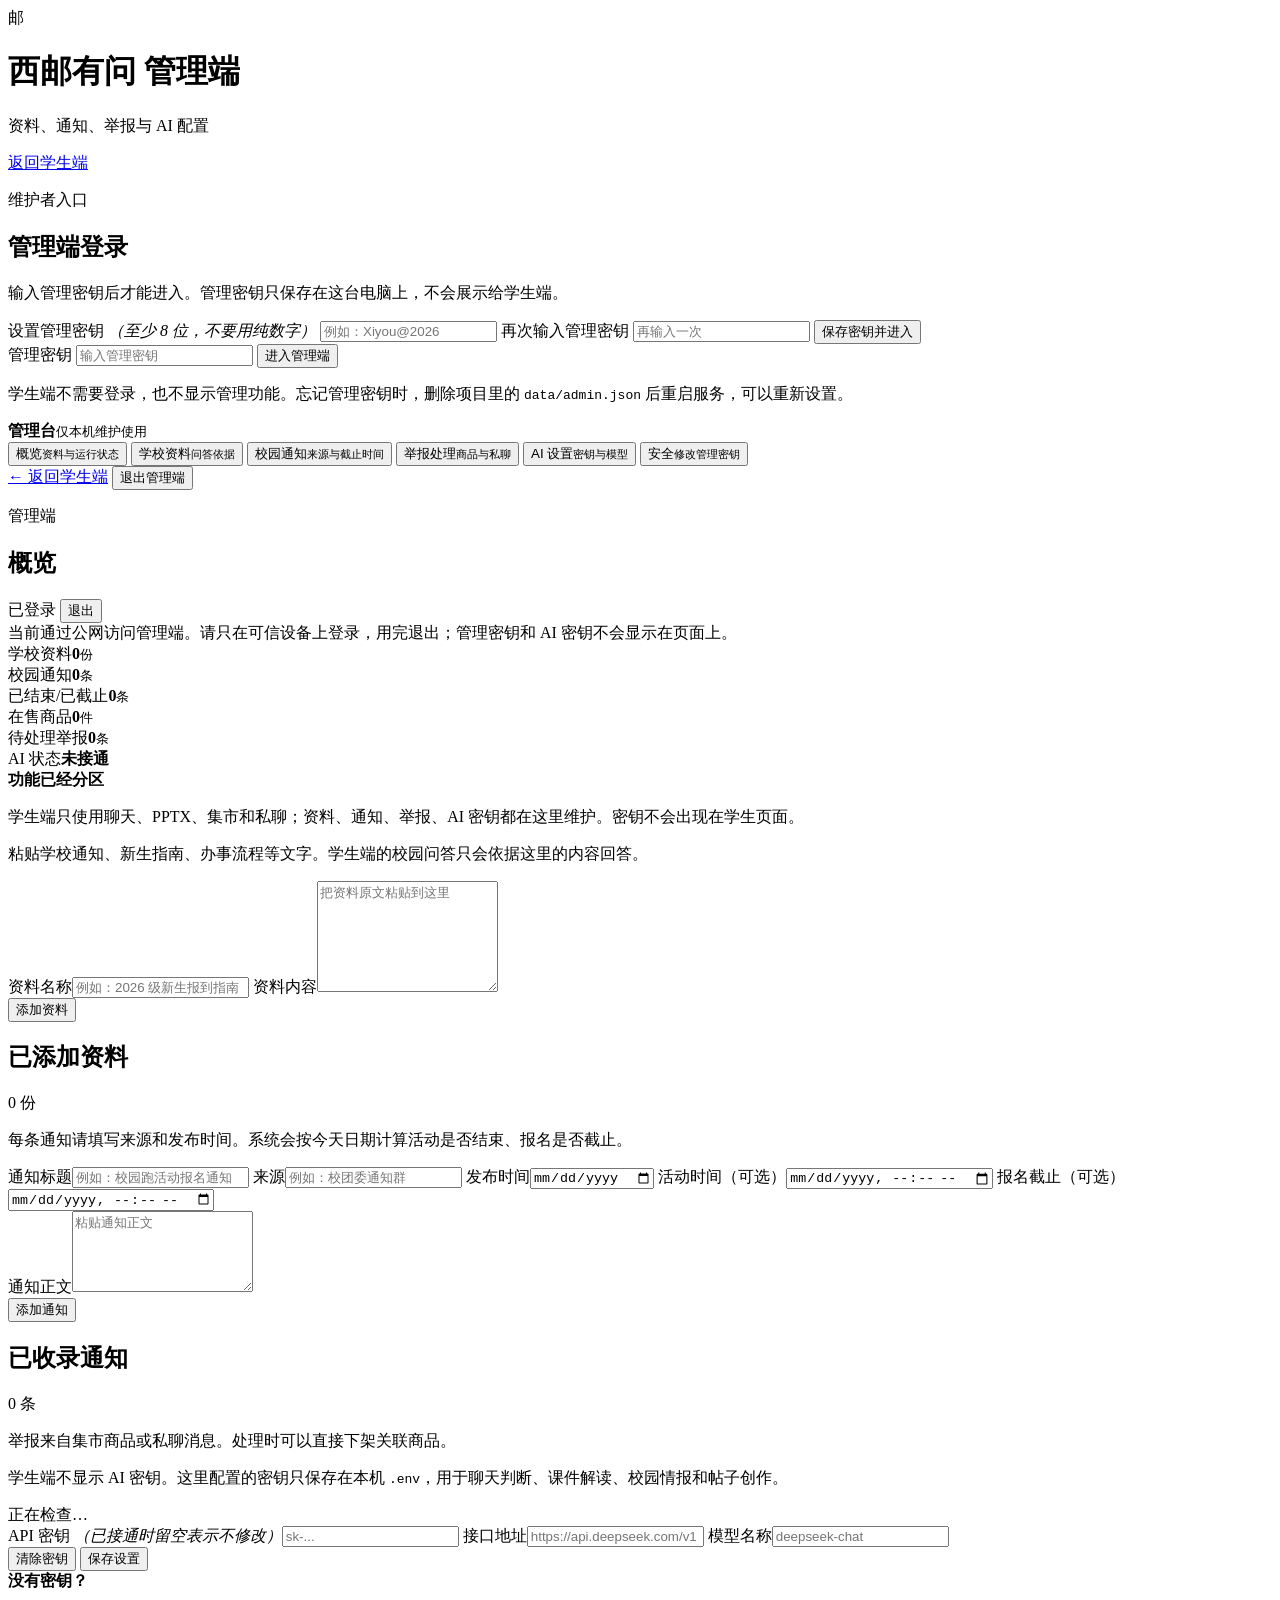
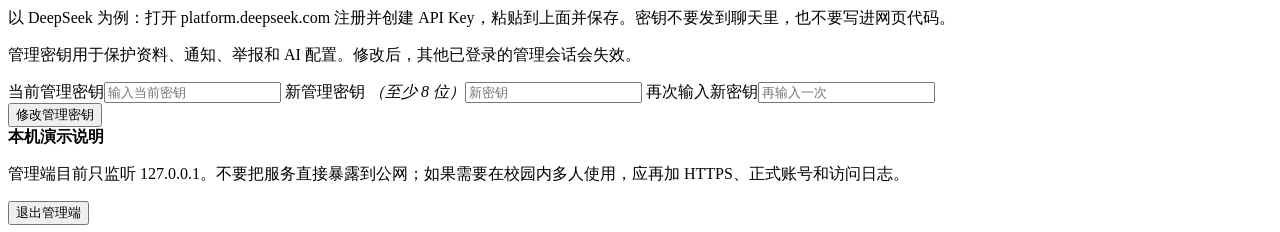
==== web/admin.html @ fb66b0c4 "feat: 西邮有问校园助手与高保真UI设计稿" ====
<!DOCTYPE html>
<html lang="zh-CN">
<head>
  <meta charset="utf-8">
  <meta name="viewport" content="width=device-width, initial-scale=1, viewport-fit=cover">
  <meta name="theme-color" content="#f4f2ec">
  <meta name="description" content="西邮有问管理端：学校资料、校园通知、举报处理与 AI 密钥配置。">
  <title>西邮有问 · 管理端</title>
  <link rel="icon" href="data:image/svg+xml,%3Csvg xmlns='http://www.w3.org/2000/svg' viewBox='0 0 64 64'%3E%3Crect width='64' height='64' rx='15' fill='%2316406f'/%3E%3Ctext x='32' y='44' font-size='33' text-anchor='middle' fill='%23fbf7ec' font-family='serif'%3E%E9%82%AE%3C/text%3E%3C/svg%3E">
  <link rel="stylesheet" href="/style.css">
  <link rel="stylesheet" href="/admin.css">
</head>
<body class="admin-body">
  <header class="admin-topbar">
    <div class="brand">
      <div class="logo" aria-hidden="true">邮</div>
      <div class="brand-text">
        <h1>西邮有问 <span class="admin-mark">管理端</span></h1>
        <p>资料、通知、举报与 AI 配置</p>
      </div>
    </div>
    <a class="ghost-btn" id="backToStudentTop" href="/">返回学生端</a>
  </header>

  <main class="auth-wrap" id="authView">
    <section class="auth-card">
      <p class="eyebrow" id="authEyebrow">维护者入口</p>
      <h1 id="authTitle">管理端登录</h1>
      <p class="auth-desc" id="authDesc">输入管理密钥后才能进入。管理密钥只保存在这台电脑上，不会展示给学生端。</p>

      <form id="setupForm" class="hidden">
        <label class="field">
          <span>设置管理密钥 <em>（至少 8 位，不要用纯数字）</em></span>
          <input id="setupKey" type="password" autocomplete="new-password" placeholder="例如：Xiyou@2026">
        </label>
        <label class="field">
          <span>再次输入管理密钥</span>
          <input id="setupKey2" type="password" autocomplete="new-password" placeholder="再输入一次">
        </label>
        <button class="primary-btn full" type="submit" id="setupBtn">保存密钥并进入</button>
      </form>

      <form id="loginForm" class="hidden">
        <label class="field">
          <span>管理密钥</span>
          <input id="loginKey" type="password" autocomplete="current-password" placeholder="输入管理密钥">
        </label>
        <button class="primary-btn full" type="submit" id="loginBtn">进入管理端</button>
      </form>

      <p class="form-msg auth-msg" id="authMsg"></p>
      <p class="auth-note">学生端不需要登录，也不显示管理功能。忘记管理密钥时，删除项目里的 <code>data/admin.json</code> 后重启服务，可以重新设置。</p>
    </section>
  </main>

  <main class="admin-layout hidden" id="adminApp">
    <aside class="admin-side">
      <div class="admin-side-head">
        <span class="side-dot"></span>
        <div><strong>管理台</strong><small>仅本机维护使用</small></div>
      </div>
      <nav class="admin-nav" id="adminNav">
        <button class="admin-nav-btn active" type="button" data-section="overview"><span>概览</span><small>资料与运行状态</small></button>
        <button class="admin-nav-btn" type="button" data-section="materials"><span>学校资料</span><small>问答依据</small></button>
        <button class="admin-nav-btn" type="button" data-section="notices"><span>校园通知</span><small>来源与截止时间</small></button>
        <button class="admin-nav-btn" type="button" data-section="reports"><span>举报处理</span><small>商品与私聊</small></button>
        <button class="admin-nav-btn" type="button" data-section="ai"><span>AI 设置</span><small>密钥与模型</small></button>
        <button class="admin-nav-btn" type="button" data-section="security"><span>安全</span><small>修改管理密钥</small></button>
      </nav>
      <div class="admin-side-foot">
        <a id="backToStudentSide" href="/">← 返回学生端</a>
        <button class="text-btn danger" type="button" id="logoutSide">退出管理端</button>
      </div>
    </aside>

    <section class="admin-main">
      <header class="admin-head">
        <div>
          <p class="eyebrow">管理端</p>
          <h1 id="sectionTitle">概览</h1>
        </div>
        <div class="admin-head-actions">
          <span class="admin-badge" id="adminBadge">已登录</span>
          <button class="ghost-btn" type="button" id="logoutTop">退出</button>
        </div>
      </header>

      <div class="admin-public-warning hidden" id="adminPublicWarning">
        当前通过公网访问管理端。请只在可信设备上登录，用完退出；管理密钥和 AI 密钥不会显示在页面上。
      </div>

      <section class="admin-section" id="sectionOverview">
        <div class="stat-grid">
          <article class="stat-card"><span>学校资料</span><b id="statMaterials">0</b><small>份</small></article>
          <article class="stat-card"><span>校园通知</span><b id="statNotices">0</b><small>条</small></article>
          <article class="stat-card"><span>已结束/已截止</span><b id="statEnded">0</b><small>条</small></article>
          <article class="stat-card"><span>在售商品</span><b id="statProducts">0</b><small>件</small></article>
          <article class="stat-card"><span>待处理举报</span><b id="statReports">0</b><small>条</small></article>
          <article class="stat-card"><span>AI 状态</span><b id="statAI" class="stat-text">未接通</b><small id="statModel"></small></article>
        </div>
        <div class="admin-tip">
          <strong>功能已经分区</strong>
          <p>学生端只使用聊天、PPTX、集市和私聊；资料、通知、举报、AI 密钥都在这里维护。密钥不会出现在学生页面。</p>
        </div>
      </section>

      <section class="admin-section hidden" id="sectionMaterials">
        <p class="section-desc">粘贴学校通知、新生指南、办事流程等文字。学生端的校园问答只会依据这里的内容回答。</p>
        <form id="materialForm" class="admin-form">
          <label class="field"><span>资料名称</span><input id="matName" type="text" maxlength="60" placeholder="例如：2026 级新生报到指南"></label>
          <label class="field"><span>资料内容</span><textarea id="matContent" rows="7" placeholder="把资料原文粘贴到这里"></textarea></label>
          <div class="form-foot">
            <span class="form-msg" id="matFormMsg"></span>
            <button class="primary-btn" type="submit" id="matSubmit">添加资料</button>
          </div>
        </form>
        <div class="section-list-head"><h2>已添加资料</h2><span id="matListCount">0 份</span></div>
        <div class="material-list" id="materialList"></div>
      </section>

      <section class="admin-section hidden" id="sectionNotices">
        <p class="section-desc">每条通知请填写来源和发布时间。系统会按今天日期计算活动是否结束、报名是否截止。</p>
        <form id="noticeForm" class="admin-form">
          <div class="form-grid">
            <label class="field"><span>通知标题</span><input id="noticeTitle" type="text" maxlength="120" placeholder="例如：校园跑活动报名通知"></label>
            <label class="field"><span>来源</span><input id="noticeSource" type="text" maxlength="100" placeholder="例如：校团委通知群"></label>
            <label class="field"><span>发布时间</span><input id="noticePublished" type="date"></label>
            <label class="field"><span>活动时间（可选）</span><input id="noticeEvent" type="datetime-local"></label>
            <label class="field"><span>报名截止（可选）</span><input id="noticeDeadline" type="datetime-local"></label>
          </div>
          <label class="field"><span>通知正文</span><textarea id="noticeBody" rows="5" placeholder="粘贴通知正文"></textarea></label>
          <div class="form-foot">
            <span class="form-msg" id="noticeFormMsg"></span>
            <button class="primary-btn" type="submit" id="noticeSubmit">添加通知</button>
          </div>
        </form>
        <div class="section-list-head"><h2>已收录通知</h2><span id="noticeListCount">0 条</span></div>
        <div class="notice-admin-list" id="noticeList"></div>
      </section>

      <section class="admin-section hidden" id="sectionReports">
        <p class="section-desc">举报来自集市商品或私聊消息。处理时可以直接下架关联商品。</p>
        <div class="report-list" id="reportList"></div>
      </section>

      <section class="admin-section hidden" id="sectionAi">
        <p class="section-desc">学生端不显示 AI 密钥。这里配置的密钥只保存在本机 <code>.env</code>，用于聊天判断、课件解读、校园情报和帖子创作。</p>
        <div class="status-box">
          <span class="status-dot" id="aiDot"></span>
          <span id="aiStatusText">正在检查…</span>
        </div>
        <form id="aiForm" class="admin-form">
          <label class="field"><span>API 密钥 <em>（已接通时留空表示不修改）</em></span><input id="aiKey" type="password" autocomplete="new-password" placeholder="sk-..."></label>
          <label class="field"><span>接口地址</span><input id="aiBase" type="text" placeholder="https://api.deepseek.com/v1"></label>
          <label class="field"><span>模型名称</span><input id="aiModel" type="text" placeholder="deepseek-chat"></label>
          <div class="form-foot">
            <span class="form-msg" id="aiMsg"></span>
            <div class="form-buttons">
              <button class="text-btn danger" type="button" id="aiClear">清除密钥</button>
              <button class="primary-btn" type="submit" id="aiSave">保存设置</button>
            </div>
          </div>
        </form>
        <div class="help-note">
          <strong>没有密钥？</strong>
          <p>以 DeepSeek 为例：打开 platform.deepseek.com 注册并创建 API Key，粘贴到上面并保存。密钥不要发到聊天里，也不要写进网页代码。</p>
        </div>
      </section>

      <section class="admin-section hidden" id="sectionSecurity">
        <p class="section-desc">管理密钥用于保护资料、通知、举报和 AI 配置。修改后，其他已登录的管理会话会失效。</p>
        <form id="securityForm" class="admin-form">
          <label class="field"><span>当前管理密钥</span><input id="currentKey" type="password" autocomplete="current-password" placeholder="输入当前密钥"></label>
          <label class="field"><span>新管理密钥 <em>（至少 8 位）</em></span><input id="newKey" type="password" autocomplete="new-password" placeholder="新密钥"></label>
          <label class="field"><span>再次输入新密钥</span><input id="newKey2" type="password" autocomplete="new-password" placeholder="再输入一次"></label>
          <div class="form-foot">
            <span class="form-msg" id="securityMsg"></span>
            <button class="primary-btn" type="submit" id="changeKeyBtn">修改管理密钥</button>
          </div>
        </form>
        <div class="admin-tip">
          <strong>本机演示说明</strong>
          <p>管理端目前只监听 127.0.0.1。不要把服务直接暴露到公网；如果需要在校园内多人使用，应再加 HTTPS、正式账号和访问日志。</p>
        </div>
        <button class="ghost-btn" type="button" id="logoutBottom">退出管理端</button>
      </section>
    </section>
  </main>

  <div class="toast hidden" id="toast" role="status"></div>
  <script src="/admin.js"></script>
</body>
</html>
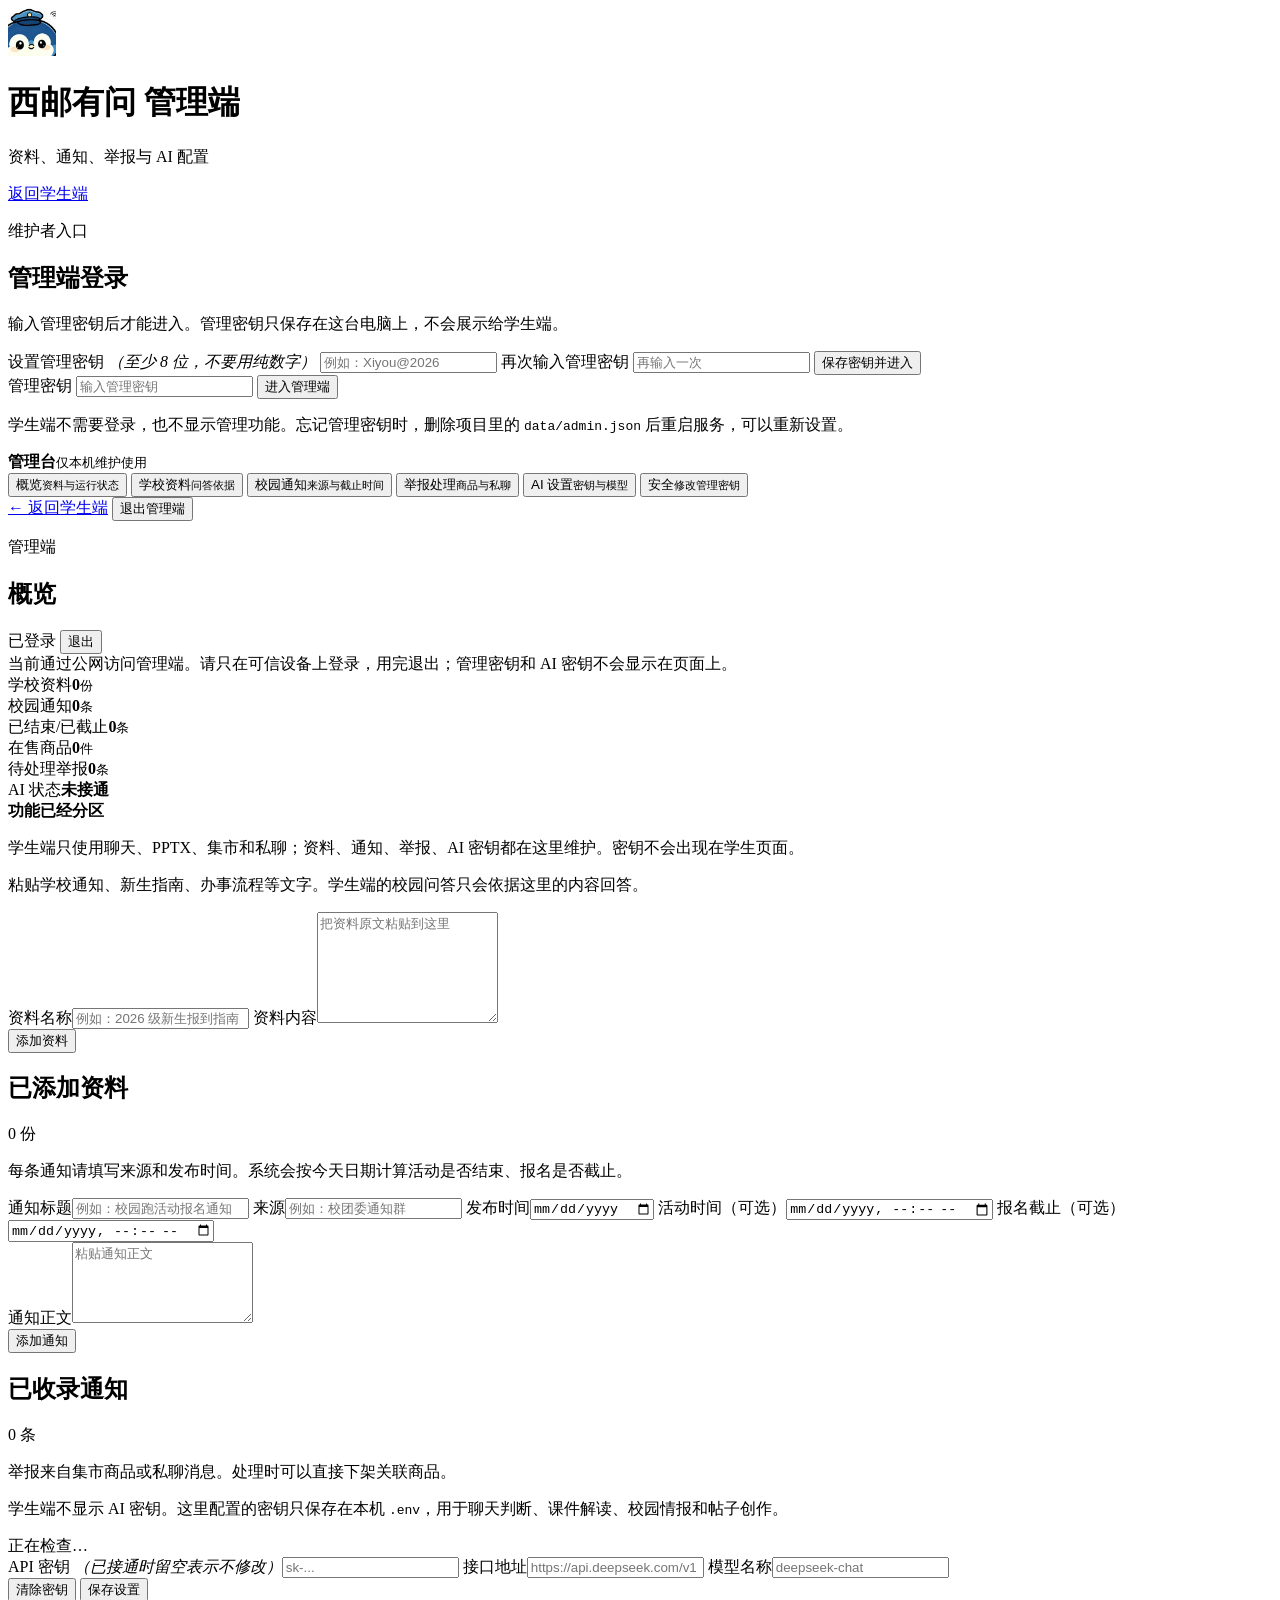
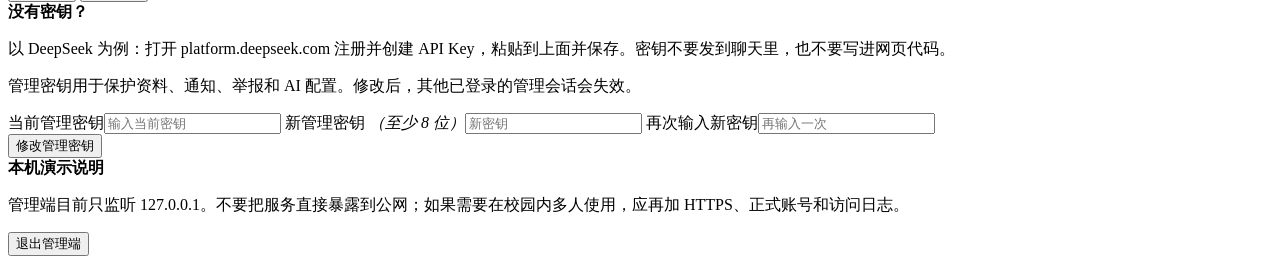
==== commit 221830a3: "feat: 完善校园登录、好友私聊与动态页面设计" ====
--- a/web/admin.html
+++ b/web/admin.html
@@ -13,7 +13,7 @@
 <body class="admin-body">
   <header class="admin-topbar">
     <div class="brand">
-      <div class="logo" aria-hidden="true">邮</div>
+      <img class="admin-mascot" src="[data-uri]" alt="西邮有问吉祥物" width="48" height="48">
       <div class="brand-text">
         <h1>西邮有问 <span class="admin-mark">管理端</span></h1>
         <p>资料、通知、举报与 AI 配置</p>
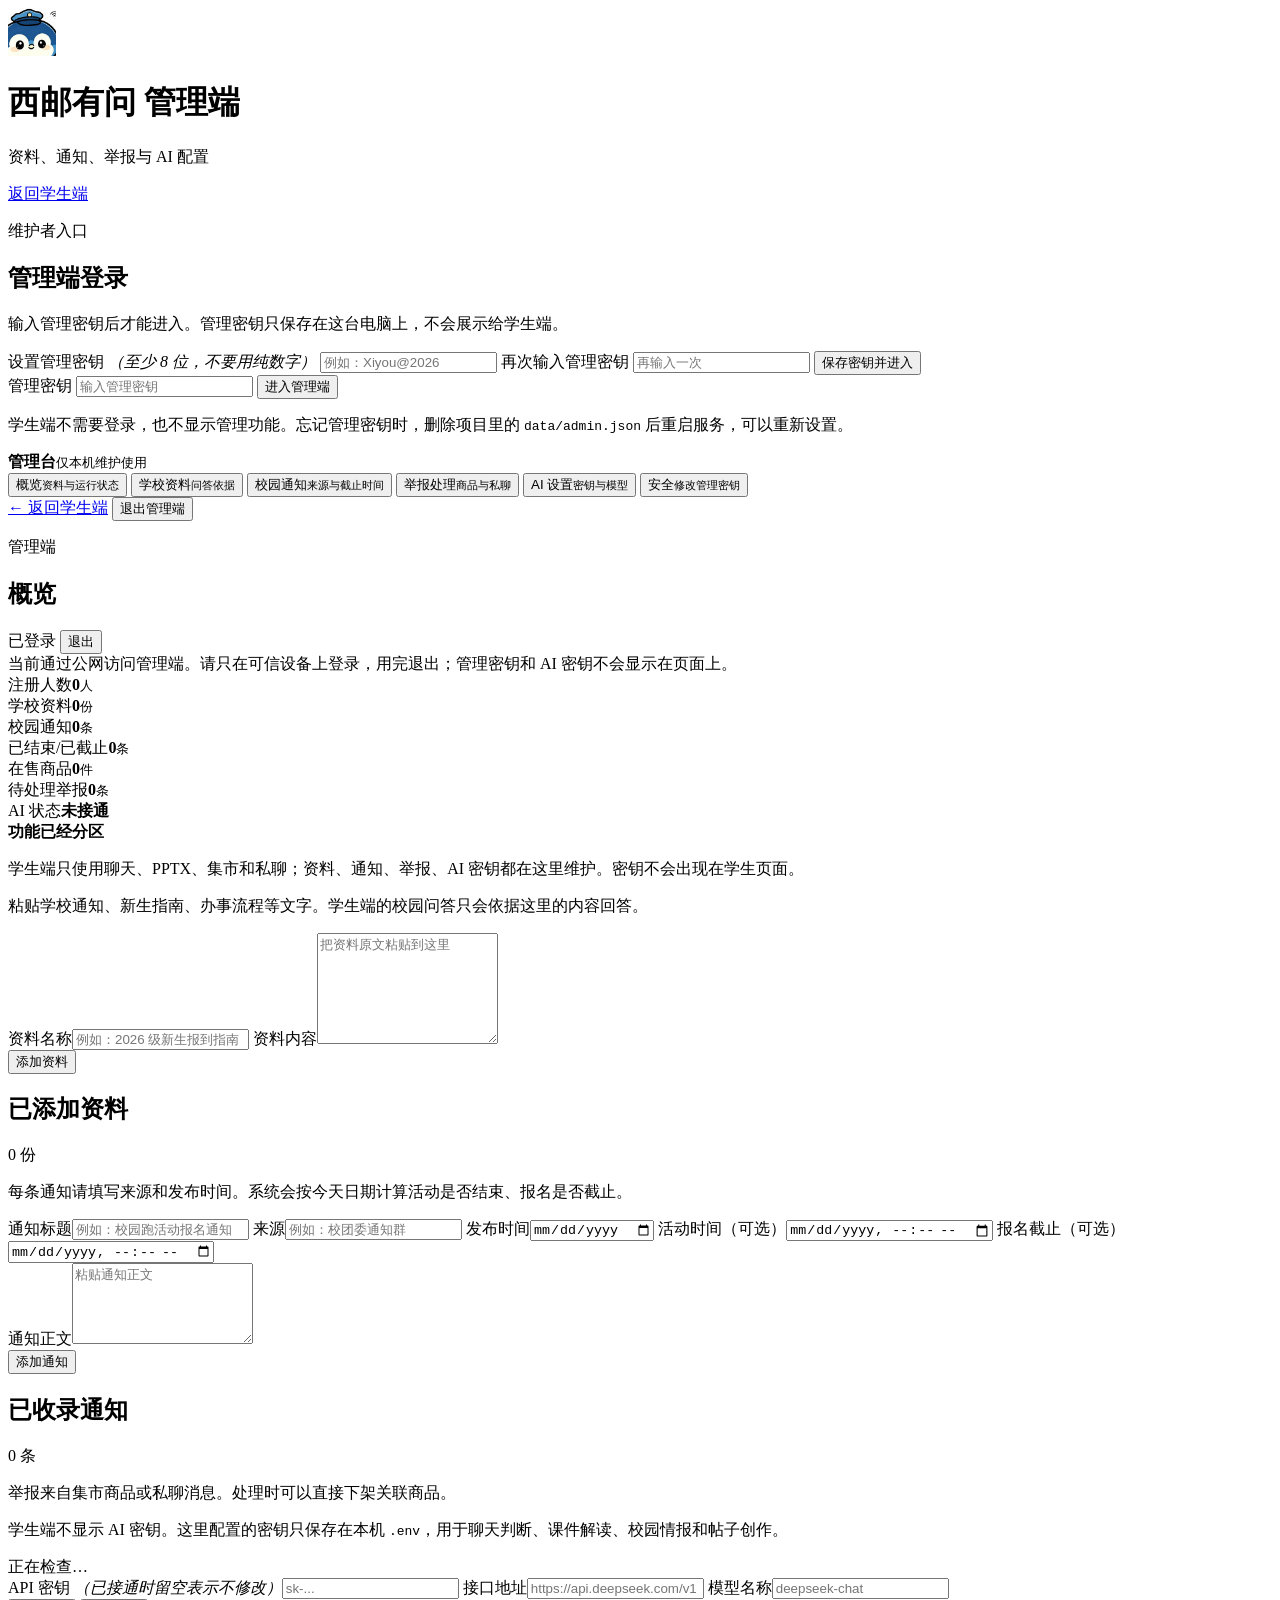
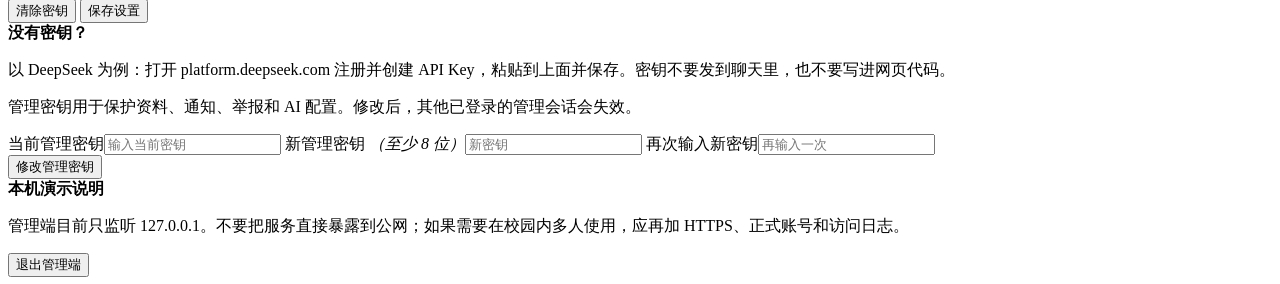
==== commit e4c5cf4f: "feat: 校园帖子合并入口、学生登录与注册人数统计" ====
--- a/web/admin.html
+++ b/web/admin.html
@@ -91,6 +91,7 @@
 
       <section class="admin-section" id="sectionOverview">
         <div class="stat-grid">
+          <article class="stat-card"><span>注册人数</span><b id="statUsers">0</b><small>人</small></article>
           <article class="stat-card"><span>学校资料</span><b id="statMaterials">0</b><small>份</small></article>
           <article class="stat-card"><span>校园通知</span><b id="statNotices">0</b><small>条</small></article>
           <article class="stat-card"><span>已结束/已截止</span><b id="statEnded">0</b><small>条</small></article>
